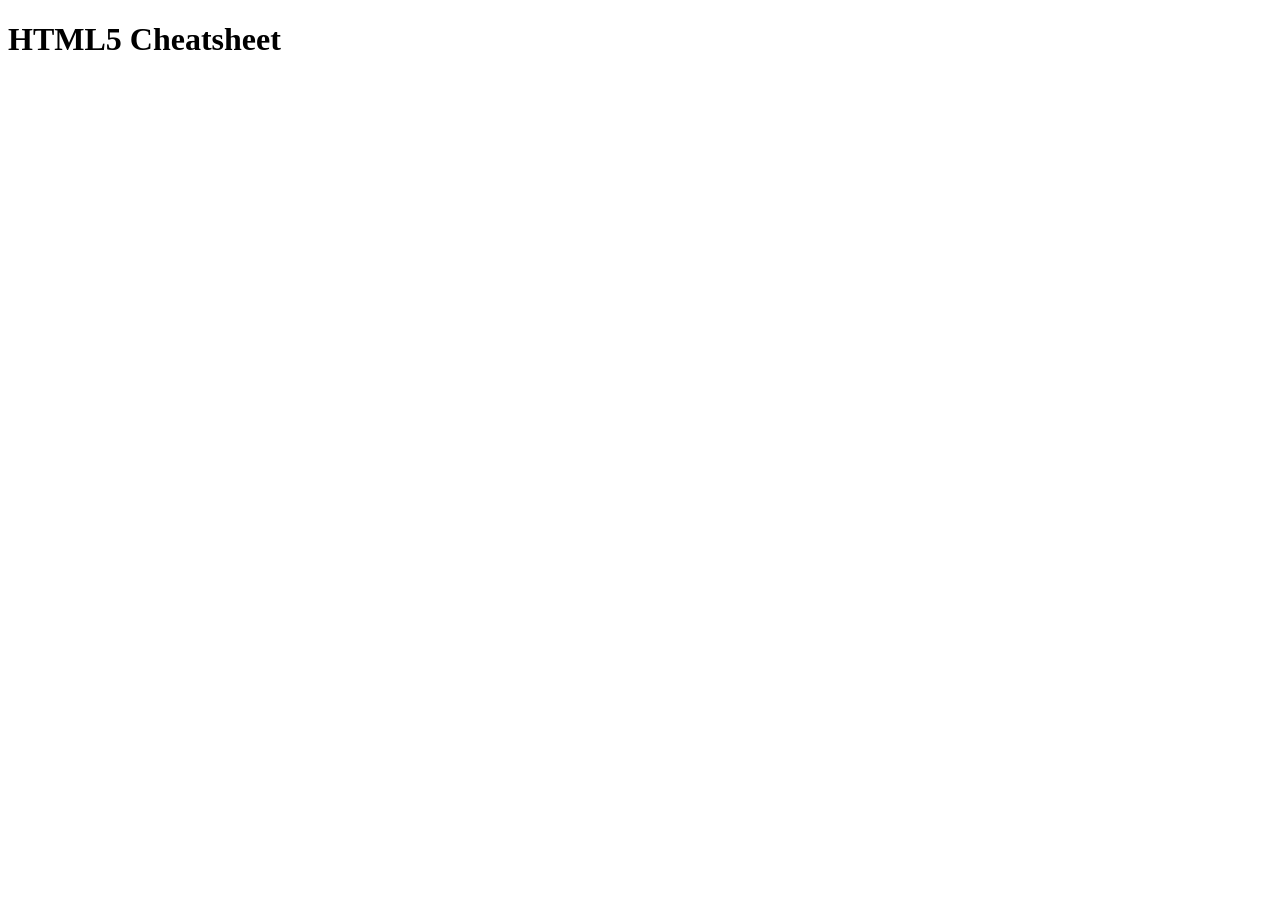
==== cheatsheet/index.html @ 456678f6 "Added Cheatsheet" ====
<!DOCTYPE html>
<html lang="en">
<head>
    <meta charset="UTF-8">
    <meta name="viewport" content="width=device-width, initial-scale=1.0">
    <title>HTML5 Cheatsheet</title>
    <meta name="description" content="HTML5 Cheatsheet covering essential elements and attributes.">
    <meta name="author" content="Ethan Lang"/>
   
</head>
<body>
    <h1>HTML5 Cheatsheet</h1>
    
</body>
</html>
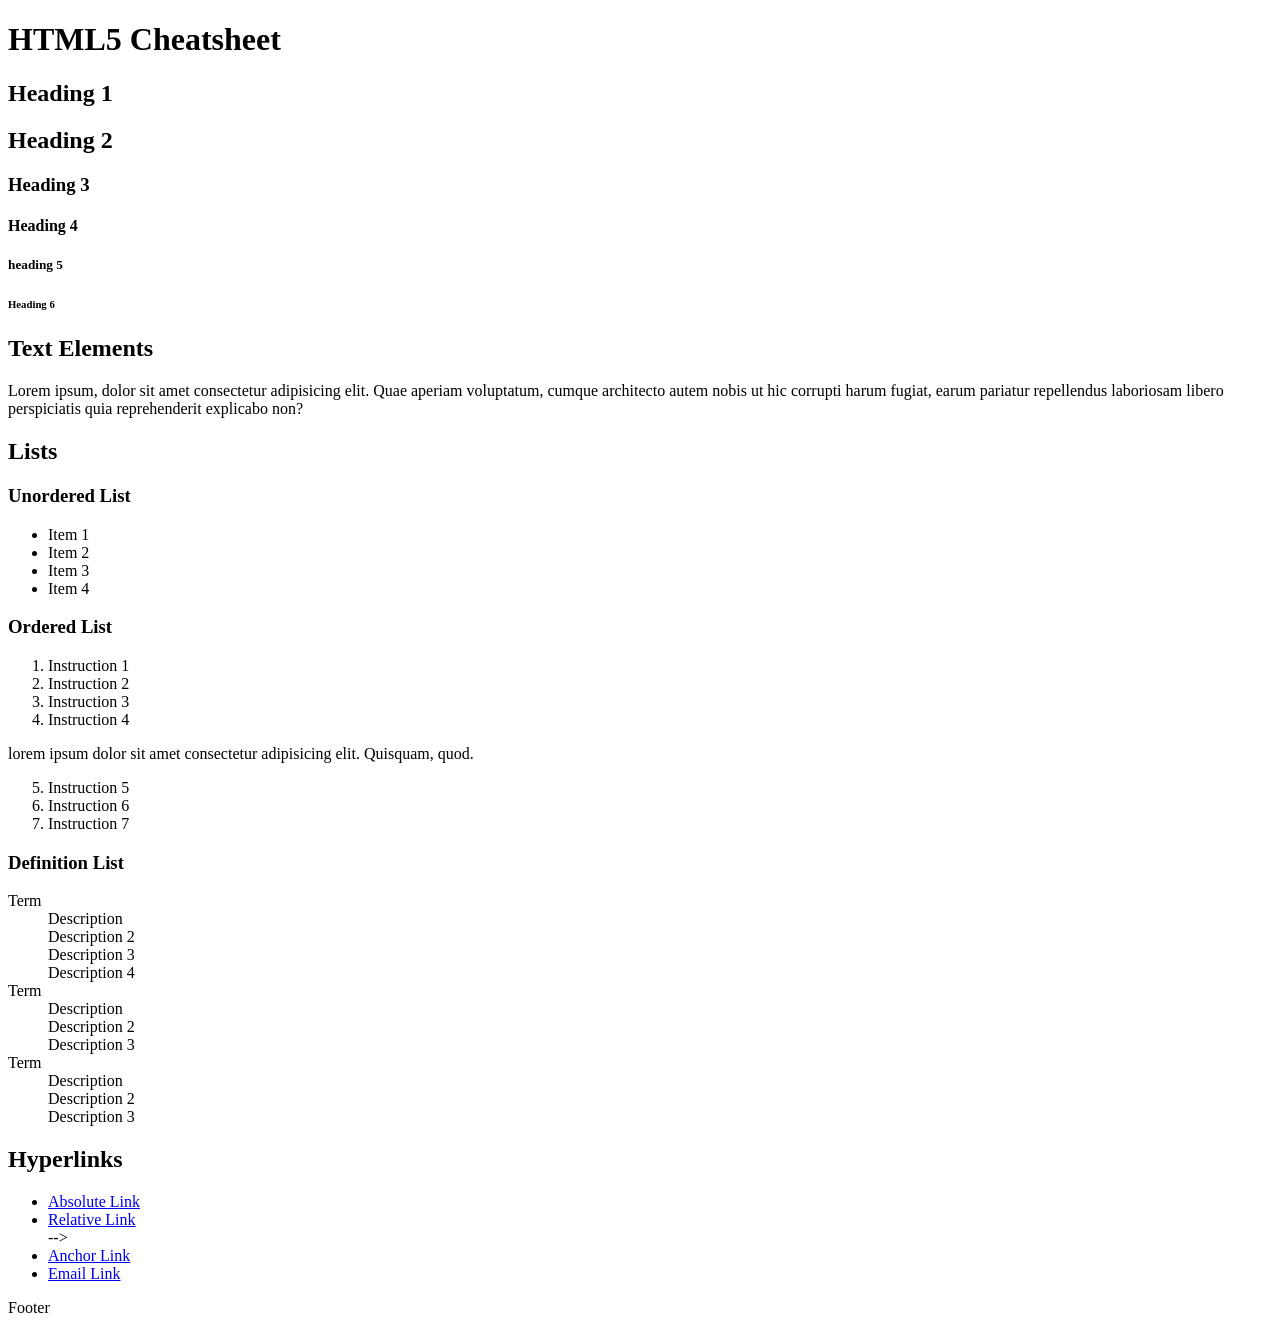
==== commit b397d779: "Worked on Html Cheatsheet" ====
--- a/cheatsheet/index.html
+++ b/cheatsheet/index.html
@@ -9,7 +9,86 @@
    
 </head>
 <body>
-    <h1>HTML5 Cheatsheet</h1>
+    <header class="primary">
+        <h1>HTML5 Cheatsheet</h1>
+    </header>
+<section id="headings">
+<h1>Heading 1</h1>
+<h2>Heading 2</h2>
+ <h3>Heading 3</h3>
+ <h4>Heading 4</h4>
+ <h5>heading 5</h5>
+<h6>Heading 6</h6>
+</section>
+
+
+<section id="text-elements">
+    <h2>Text Elements</h2>
+
+    <p>Lorem ipsum, dolor sit amet consectetur adipisicing elit. Quae aperiam voluptatum, cumque architecto autem nobis ut hic corrupti harum fugiat, earum pariatur repellendus laboriosam libero perspiciatis quia reprehenderit explicabo non?</p>
+</section>
+<section id="lists">
+    <h2>Lists</h2>
+    <h3>Unordered List</h3>
+    <ul>
+        <li>Item 1</li>
+        <li>Item 2</li>
+        <li>Item 3</li>
+        <li>Item 4</li>
+    </ul>
+    <h3>Ordered List</h3>
+    <ol>
+        <li>Instruction 1</li>
+        <li>Instruction 2</li>
+        <li>Instruction 3</li>
+        <li>Instruction 4</li>
+    </ol>
+    <p>lorem ipsum dolor sit amet consectetur adipisicing elit. Quisquam, quod.</p>
     
+<!--Start Attribute controls list count-->
+    <ol start="5">
+        <li>Instruction 5</li>
+        <li>Instruction 6</li>
+        <li>Instruction 7</li>
+    </ol>
+    <h3>Definition List</h3>
+    <dl>
+        <dt>Term</dt>
+        <dd>Description</dd>
+        <dd>Description 2</dd>
+        <dd>Description 3</dd>
+        <dd>Description 4</dd>
+        <dt>Term</dt>
+        <dd>Description</dd>
+        <dd>Description 2</dd>
+        <dd>Description 3</dd>
+        <dt>Term</dt>
+        <dd>Description</dd>
+        <dd>Description 2</dd>
+        <dd>Description 3</dd>
+
+
+    </dl>
+</section>
+<section id="hyperlinks">
+    <h2>Hyperlinks</h2>
+    <ul>
+        <li><a href="https://ualr.edu" target="_blank">Absolute Link</a></li>
+        <li><a href="../index.html">Relative Link</a></li> <!---The ../index.html will take me up a level--->-->
+        <li><a href="#top">Anchor Link</a></li>
+        <li><a href="mailto:email@email.com">Email Link</a></li>
+    </ul>
+</section>
+
+
+
+
+
+
+
+
+    <footer class=""primary">
+        Footer
+    </footer>
 </body>
 </html>
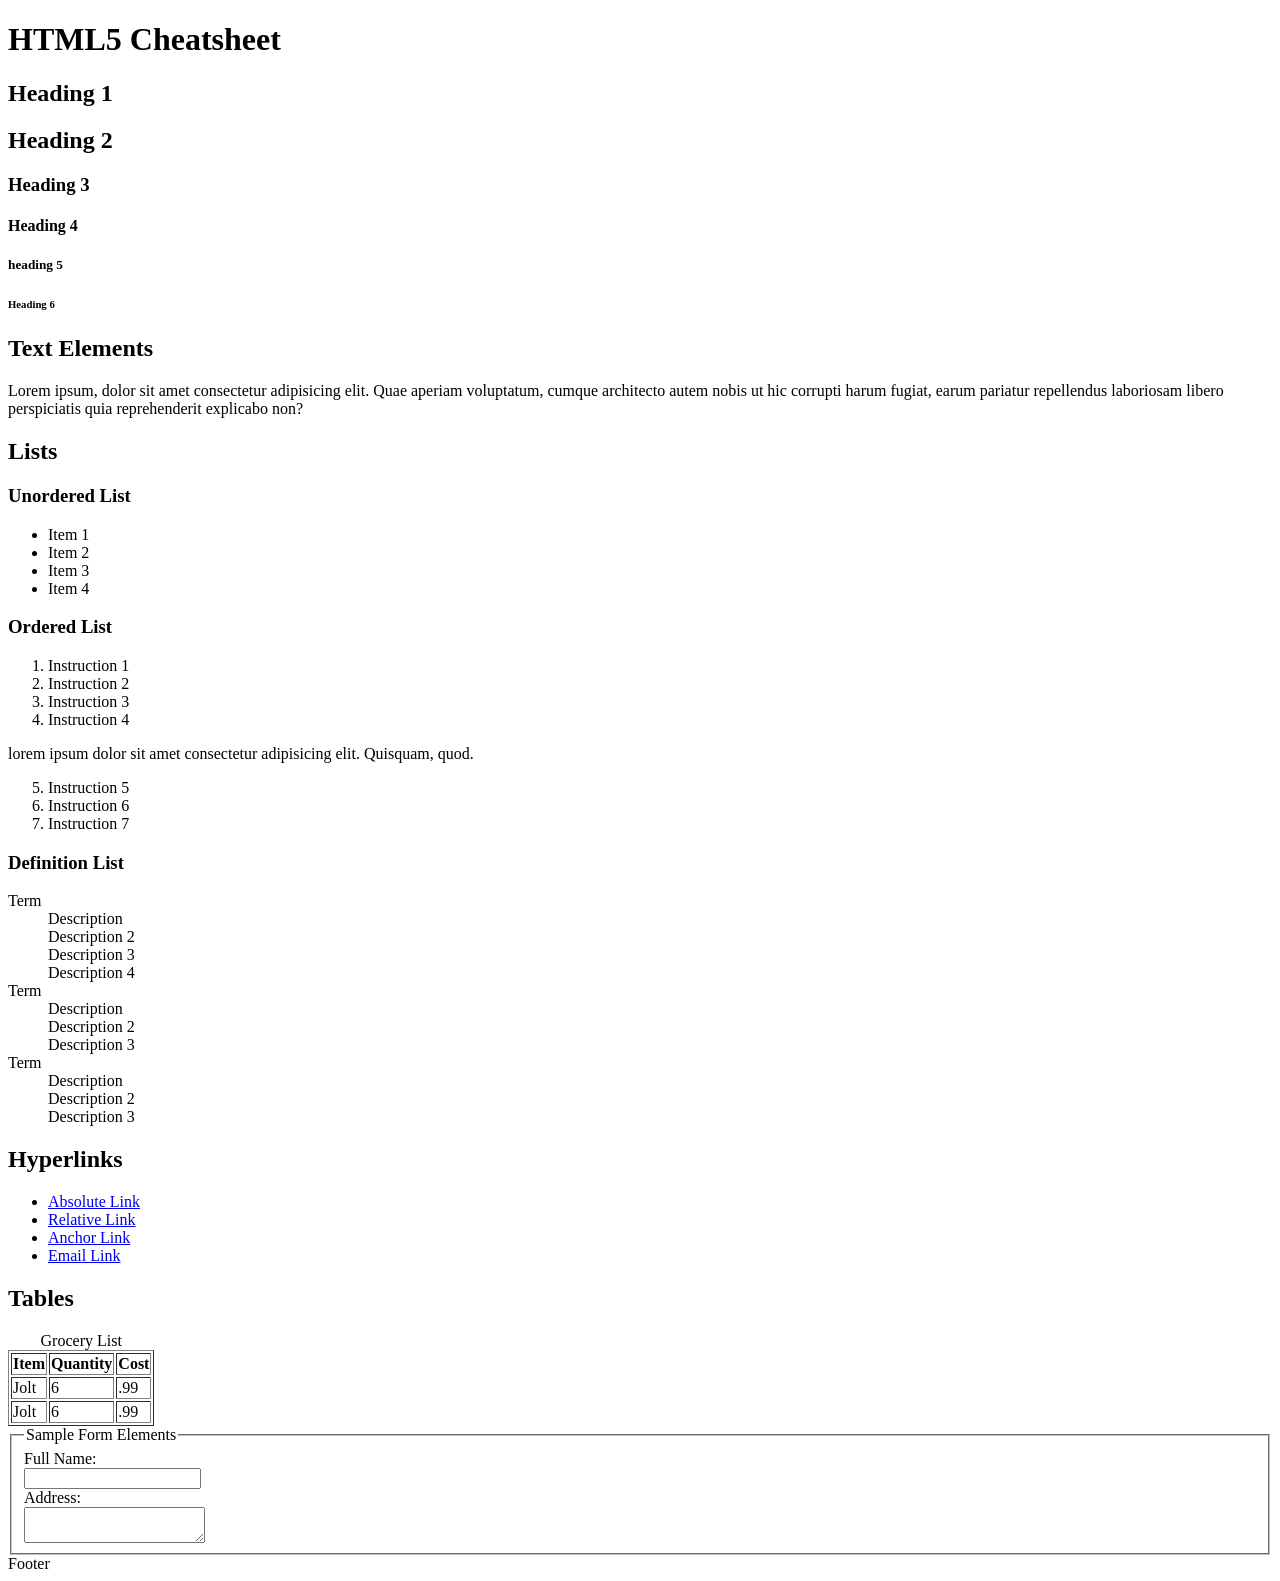
==== commit 6c65e79a: "Added forms" ====
--- a/cheatsheet/index.html
+++ b/cheatsheet/index.html
@@ -6,6 +6,9 @@
     <title>HTML5 Cheatsheet</title>
     <meta name="description" content="HTML5 Cheatsheet covering essential elements and attributes.">
     <meta name="author" content="Ethan Lang"/>
+    <style>
+        input, label, textarea{display:block}
+    </style>
    
 </head>
 <body>
@@ -74,13 +77,44 @@
     <h2>Hyperlinks</h2>
     <ul>
         <li><a href="https://ualr.edu" target="_blank">Absolute Link</a></li>
-        <li><a href="../index.html">Relative Link</a></li> <!---The ../index.html will take me up a level--->-->
+        <li><a href="../index.html">Relative Link</a></li> <!---The ../index.html will take me up a level--->
         <li><a href="#top">Anchor Link</a></li>
         <li><a href="mailto:email@email.com">Email Link</a></li>
     </ul>
 </section>
+<section id="table">
+    <h2>Tables</h2>
+    <table border="1"> 
+        <caption>Grocery List</caption>
+        <tr> 
+            <th scope="col">Item</th>
+            <th scope="col">Quantity</th>
+            <th scope="col">Cost</th></tr>
+            <tr>
+                <td>Jolt</td>
+                <td>6</td>
+                <td>.99</td>
+        
+        
+            </tr>
+            <tr>
+                <td>Jolt</td>
+                <td>6</td>
+                <td>.99</td>
+            </tr>
 
-
+            <!-- Remove border once we get to Css -->
+    </table>
+</section>
+<section id="forms">
+    <form action="processing-script.php" method="get">
+<fieldset>
+    <legend>Sample Form Elements</legend>
+    <lable>Full Name:</lable><input type="text" id="fullname" name="fullname"/>
+  <lable for="address">Address:</lable>
+<textarea id="address" name="address"></textarea>
+</fieldset>
+</section>   
 
 
 
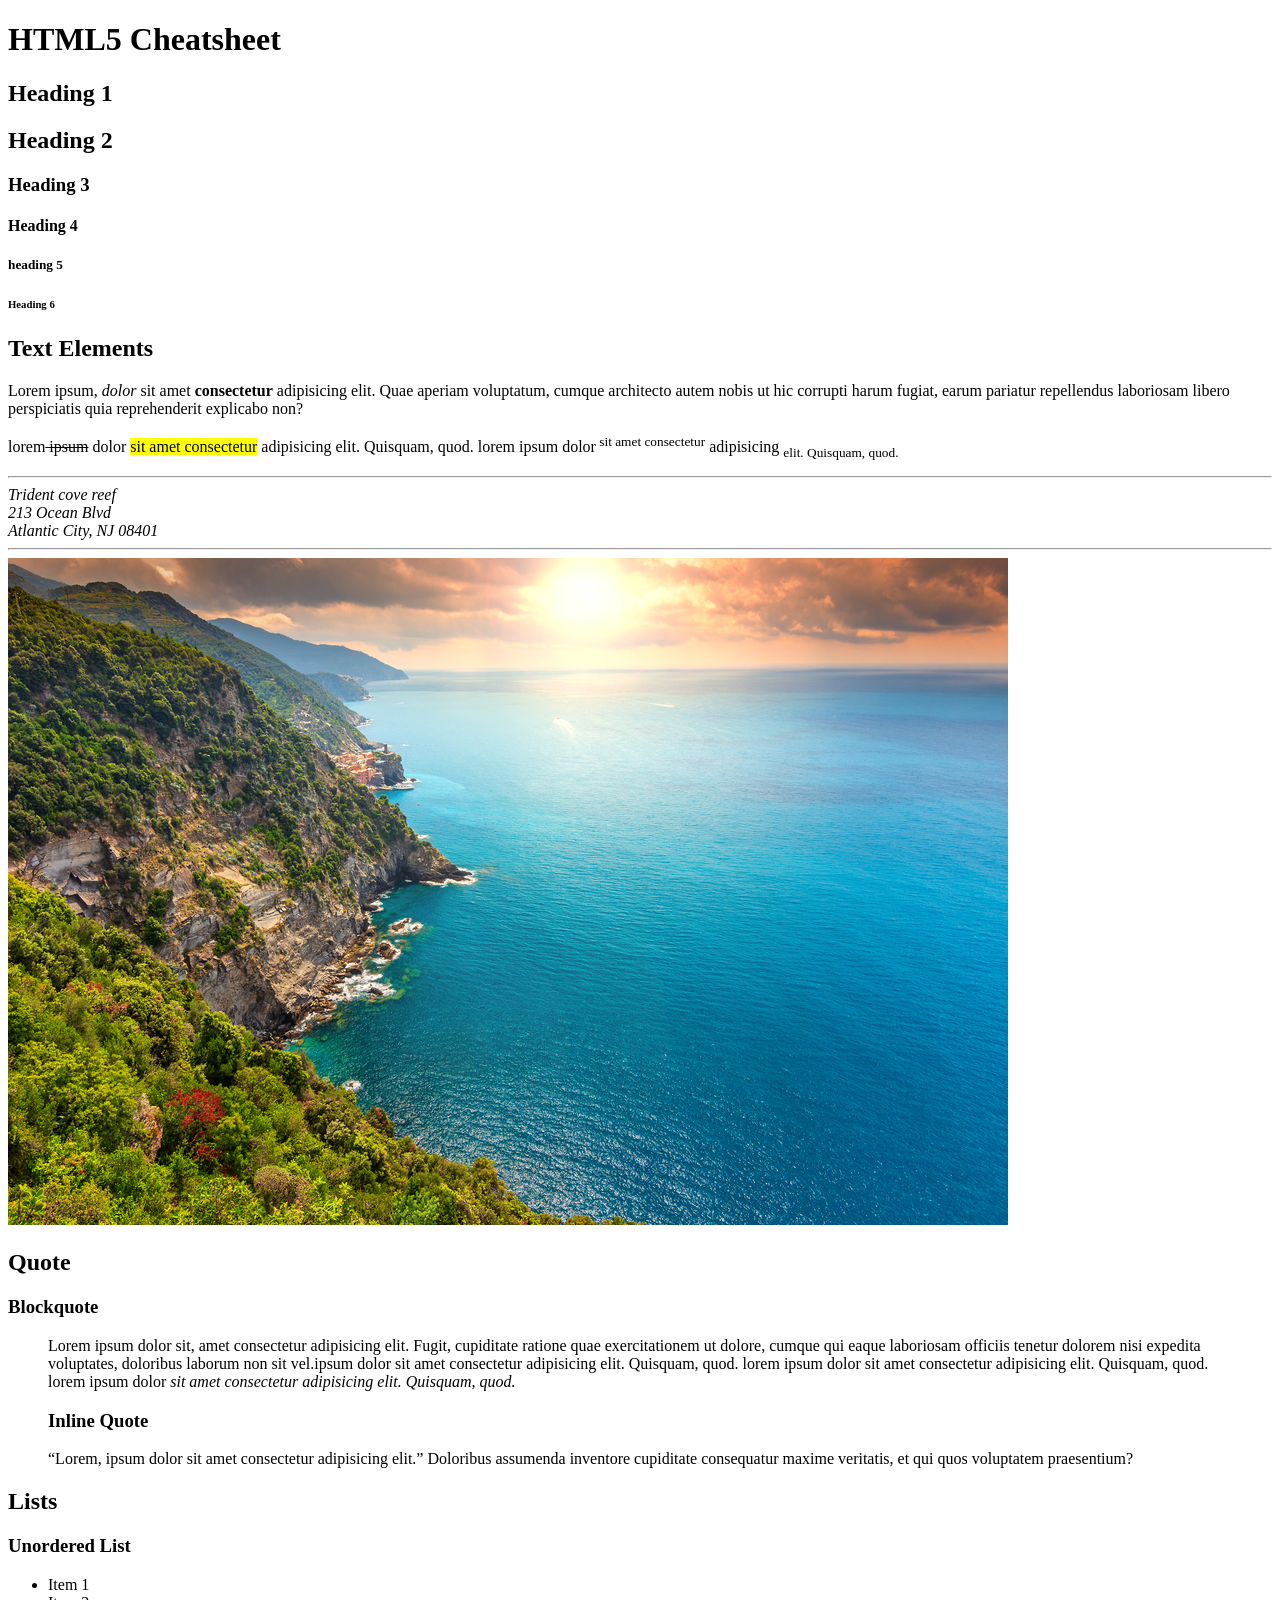
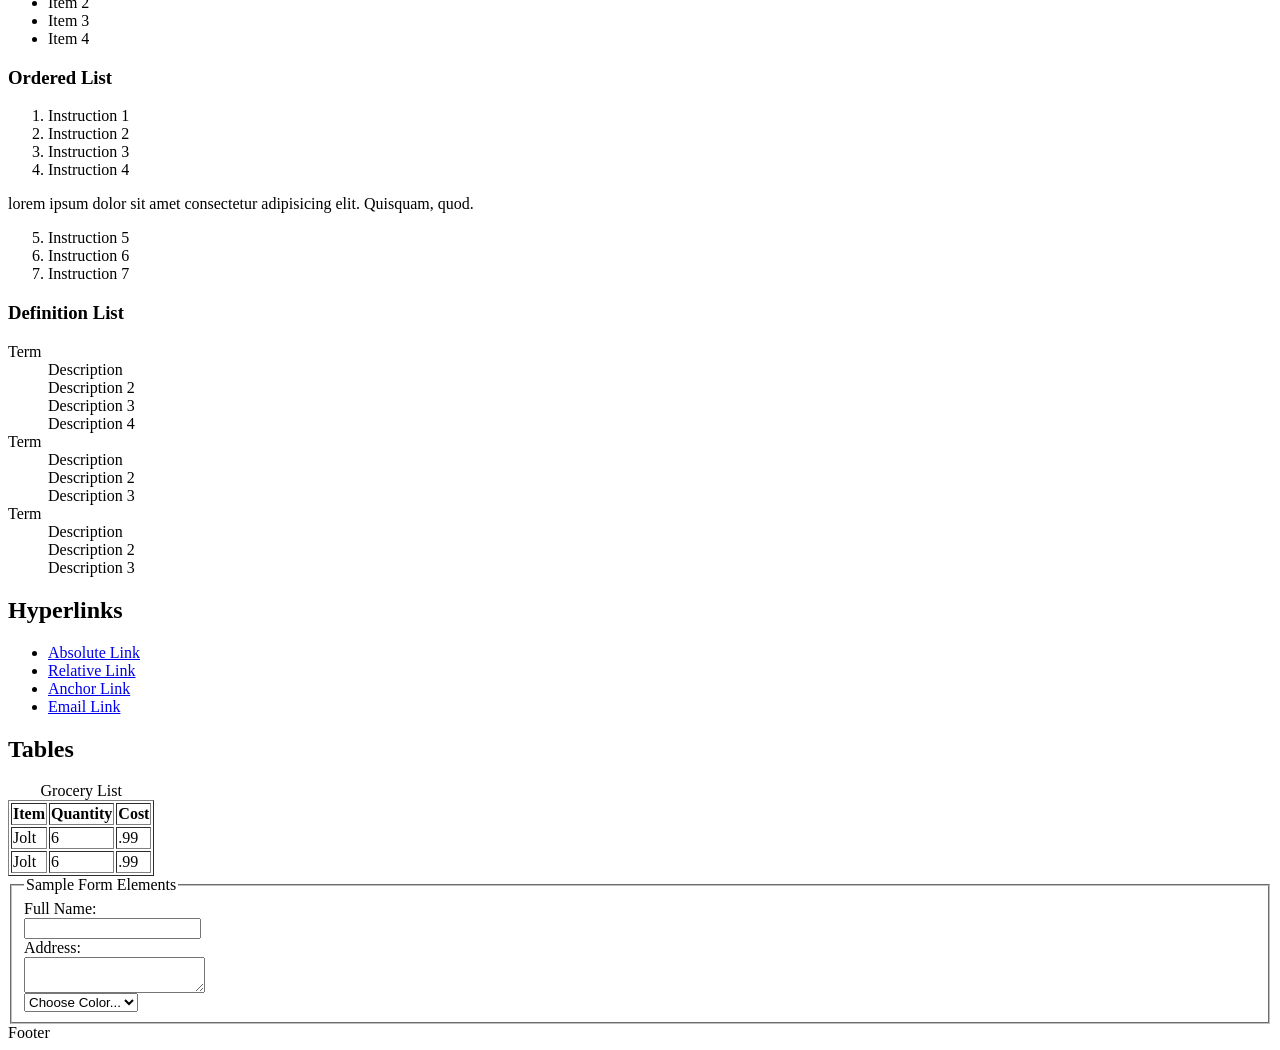
==== commit 4dc50e92: "Css added" ====
--- a/cheatsheet/index.html
+++ b/cheatsheet/index.html
@@ -28,8 +28,34 @@
 <section id="text-elements">
     <h2>Text Elements</h2>
 
-    <p>Lorem ipsum, dolor sit amet consectetur adipisicing elit. Quae aperiam voluptatum, cumque architecto autem nobis ut hic corrupti harum fugiat, earum pariatur repellendus laboriosam libero perspiciatis quia reprehenderit explicabo non?</p>
+    <p>Lorem ipsum, <em>dolor</em> sit amet <strong>consectetur</strong> adipisicing elit. Quae aperiam voluptatum, cumque architecto autem nobis ut hic corrupti harum fugiat, earum pariatur repellendus laboriosam libero perspiciatis quia reprehenderit explicabo non?</p>
+    <p>lorem<del> ipsum</del> dolor <mark>sit amet consectetur</mark> adipisicing elit. Quisquam, quod. lorem ipsum dolor<sup> sit amet consectetur</sup> adipisicing <sub>elit. Quisquam, quod.</sub></p>
+<hr />
+
+    <address>
+    Trident cove reef<br />
+    213 Ocean Blvd<br />
+    Atlantic City, NJ 08401
+</address>
+<hr />
 </section>
+<section id="images">
+<img  src="assets/img/Cinque-Terre-National-Park-sunrising-along-the-coast.jpg" alt="Trident cove reef"/>
+</section>
+<section id="quote">
+    <h2>Quote</h2>
+    <h3>Blockquote</h3>
+<blockquote>Lorem ipsum dolor sit, amet consectetur adipisicing elit. Fugit, cupiditate ratione quae exercitationem ut dolore, cumque qui eaque laboriosam officiis tenetur dolorem nisi expedita voluptates, doloribus laborum non sit vel.ipsum dolor sit amet consectetur adipisicing elit. Quisquam, quod. lorem ipsum dolor sit amet consectetur adipisicing elit. Quisquam, quod. lorem ipsum dolor <cite>sit amet consectetur adipisicing elit. Quisquam, quod.</cite>
+<h3>Inline Quote</h3>
+<q>Lorem, ipsum dolor sit amet consectetur adipisicing elit.</q> Doloribus assumenda inventore cupiditate consequatur maxime veritatis, et qui quos voluptatem praesentium?
+</blockquote>
+</section>
+
+
+
+
+
+
 <section id="lists">
     <h2>Lists</h2>
     <h3>Unordered List</h3>
@@ -113,6 +139,14 @@
     <lable>Full Name:</lable><input type="text" id="fullname" name="fullname"/>
   <lable for="address">Address:</lable>
 <textarea id="address" name="address"></textarea>
+<select id="color" name="color">
+    <label for="color">Favorite Color:</label>
+    <option value="R">Red </option>
+    <option value="B">Blue</option>
+    <option value="G">Green</option>
+    <option value="-" selected>Choose Color...</option>
+</select>
+<imput type="sumbit" vaule="Are you tthe leader of this operation "/>
 </fieldset>
 </section>   
 
